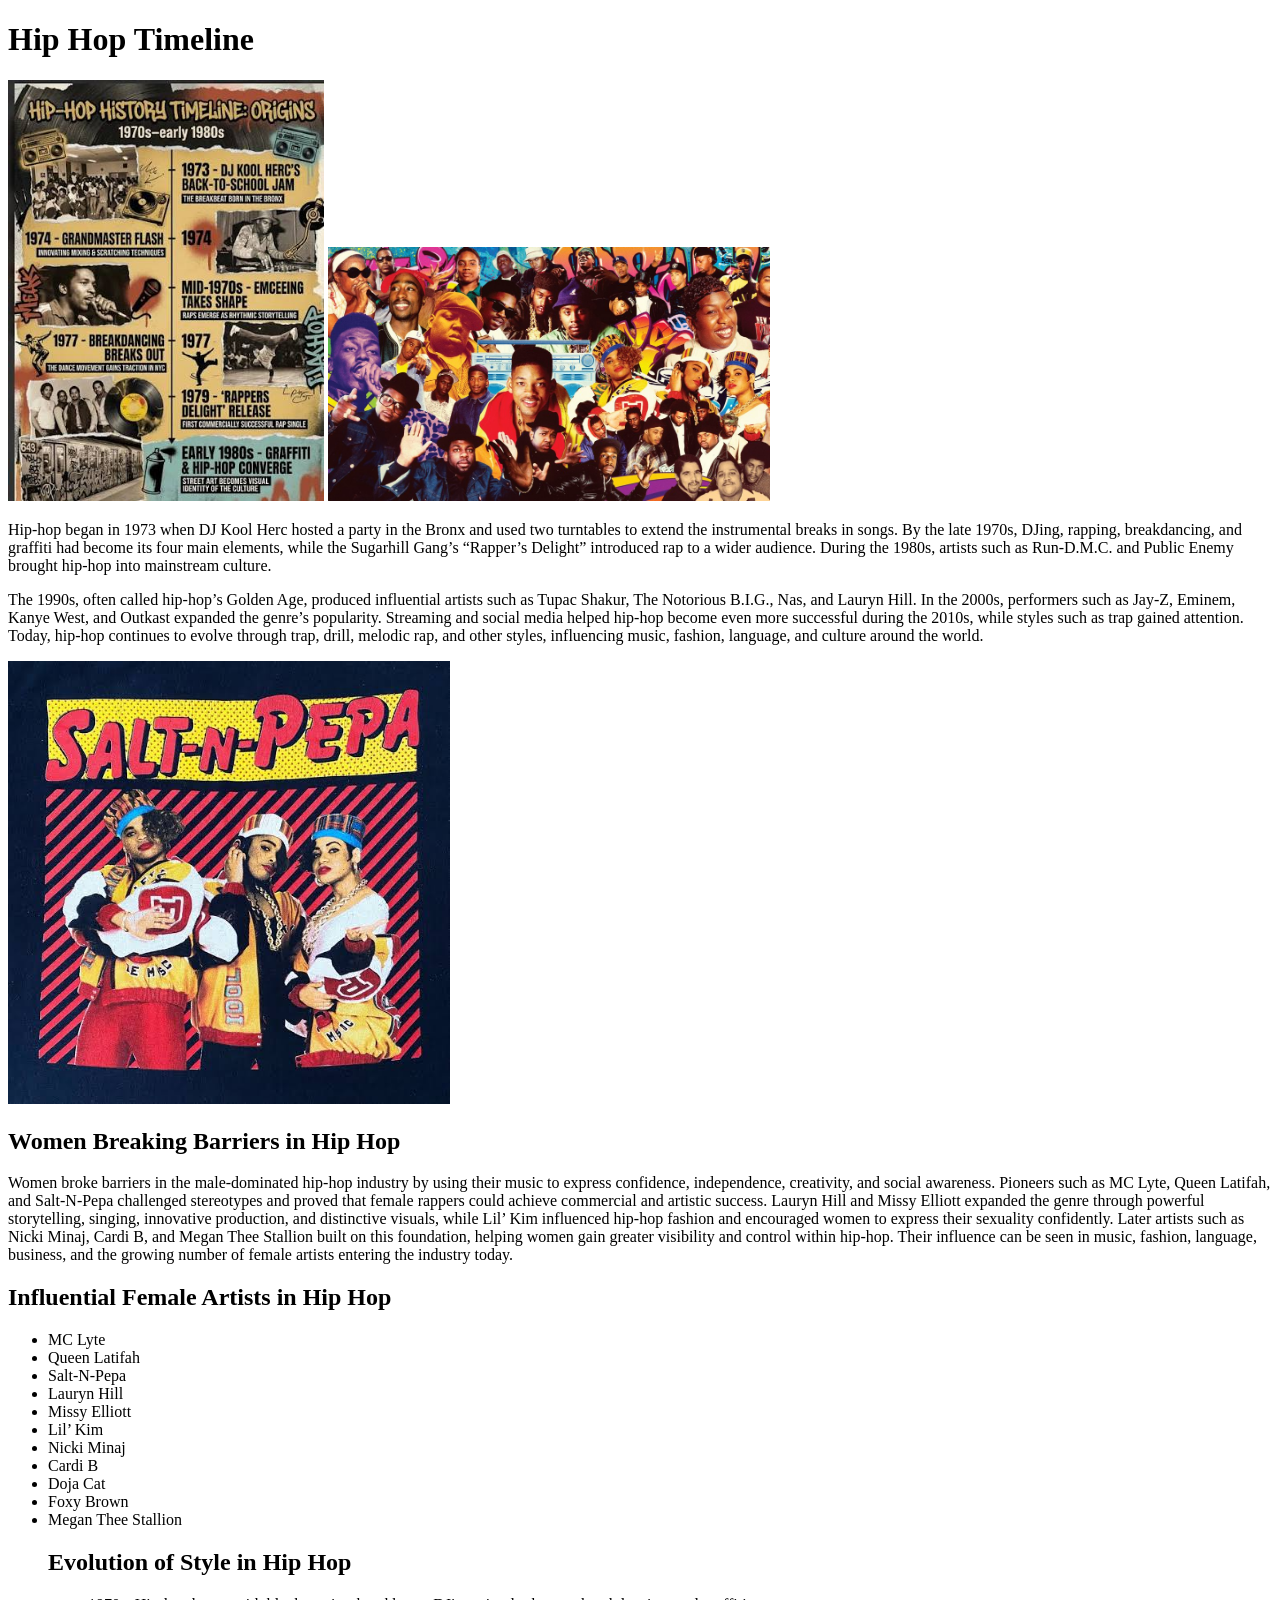
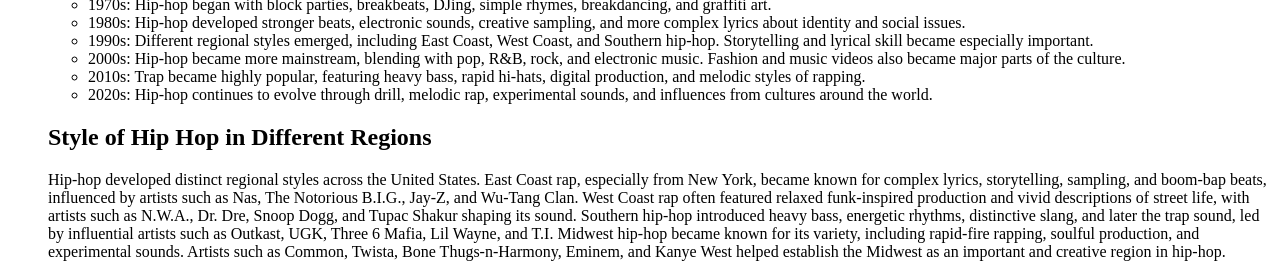
==== page2.html @ 482efbcc "Pages 1 and 2" ====
<!DOCTYPE html>
<html lang="en">
<head>
    <meta charset="UTF-8">
    <meta name="viewport" content="width=device-width, initial-scale=1.0">
    <title>Hip Hop Timeline</title>
</head>
<body>
    <h1>Hip Hop Timeline</h1> <!-- Title header for the timeline page -->

<img src="Images/origin.jpeg" alt="Hip Hop Origin" 
  width="25%" height="35%" />

        <img src="Images/collage.jpg" alt="Collage of Hip Hop Artists" 
                width="35%" height="35%" />

    <p>Hip-hop began in 1973 when DJ Kool Herc hosted a party in the
         Bronx and used two turntables to extend the instrumental breaks
          in songs. By the late 1970s, DJing, rapping, breakdancing, and 
          graffiti had become its four main elements, while the Sugarhill 
          Gang’s “Rapper’s Delight” introduced rap to a wider audience. 
          During the 1980s, artists such as Run-D.M.C. and Public Enemy 
          brought hip-hop into mainstream culture. <p
          
          <p></p>The 1990s, often called 
          hip-hop’s Golden Age, produced influential artists such as Tupac 
          Shakur, The Notorious B.I.G., Nas, and Lauryn Hill. In the 2000s, 
          performers such as Jay-Z, Eminem, Kanye West, and Outkast expanded 
          the genre’s popularity. Streaming and social media helped hip-hop 
          become even more successful during the 2010s, while styles such as 
          trap gained attention. Today, hip-hop continues to evolve through 
          trap, drill, melodic rap, and other styles, influencing music, 
          fashion, language, and culture around the world.</p>



  <img src="Images/saltPepper.jpeg" alt="Female Rap Group Salt-N-Pepa" 
  width="35%" height="35%" />

  <h2> Women Breaking Barriers in Hip Hop </h2>

  <p>Women broke barriers in the male-dominated hip-hop industry by using their
     music to express confidence, independence, creativity, and social awareness.
      Pioneers such as MC Lyte, Queen Latifah, and Salt-N-Pepa challenged 
      stereotypes and proved that female rappers could achieve commercial and 
      artistic success. Lauryn Hill and Missy Elliott expanded the genre through 
      powerful storytelling, singing, innovative production, and distinctive visuals,
       while Lil’ Kim influenced hip-hop fashion and encouraged women to express
        their sexuality confidently. Later artists such as Nicki Minaj, Cardi B, 
        and Megan Thee Stallion built on this foundation, helping women gain greater
        visibility and control within hip-hop. Their influence can be seen in music,
         fashion, language, business, and the growing number of female artists 
         entering the industry today.
</p>

<h2>Influential Female Artists in Hip Hop</h2>

<ul>
    <li>MC Lyte</li>
    <li>Queen Latifah</li>
    <li>Salt-N-Pepa</li>
    <li>Lauryn Hill</li>
    <li>Missy Elliott</li>
    <li>Lil’ Kim</li>
    <li>Nicki Minaj</li>
    <li>Cardi B</li>
    <li>Doja Cat</li>
    <li> Foxy Brown</li>
    <li>Megan Thee Stallion</li>

<h2> Evolution of Style in Hip Hop</h2>


<ul>
    <li>1970s: Hip-hop began with block parties, breakbeats, DJing, simple rhymes, breakdancing, and graffiti art.</li>
    <li>1980s: Hip-hop developed stronger beats, electronic sounds, creative sampling, and more complex lyrics about identity and social issues.</li>
    <li>1990s: Different regional styles emerged, including East Coast, West Coast, and Southern hip-hop. Storytelling and lyrical skill became especially important.</li>
    <li>2000s: Hip-hop became more mainstream, blending with pop, R&B, rock, and electronic music. Fashion and music videos also became major parts of the culture.</li>
    <li>2010s: Trap became highly popular, featuring heavy bass, rapid hi-hats, digital production, and melodic styles of rapping.</li>
    <li>2020s: Hip-hop continues to evolve through drill, melodic rap, experimental sounds, and influences from cultures around the world.</li>
</ul>

<h2> Style of Hip Hop in Different Regions</h2>

<p>Hip-hop developed distinct regional styles across the United States.
     East Coast rap, especially from New York, became known for complex 
     lyrics, storytelling, sampling, and boom-bap beats, influenced by 
     artists such as Nas, The Notorious B.I.G., Jay-Z, and Wu-Tang Clan.
      West Coast rap often featured relaxed funk-inspired production and 
      vivid descriptions of street life, with artists such as N.W.A., Dr.
       Dre, Snoop Dogg, and Tupac Shakur shaping its sound. Southern hip-hop 
       introduced heavy bass, energetic rhythms, distinctive slang, and later
        the trap sound, led by influential artists such as Outkast, UGK, Three 
        6 Mafia, Lil Wayne, and T.I. Midwest hip-hop became known for its 
        variety, including rapid-fire rapping, soulful production, and experimental
         sounds. Artists such as Common, Twista, Bone Thugs-n-Harmony, Eminem, 
         and Kanye West helped establish the Midwest as an important and creative
          region in hip-hop.
</p>
    
</body>
</html>
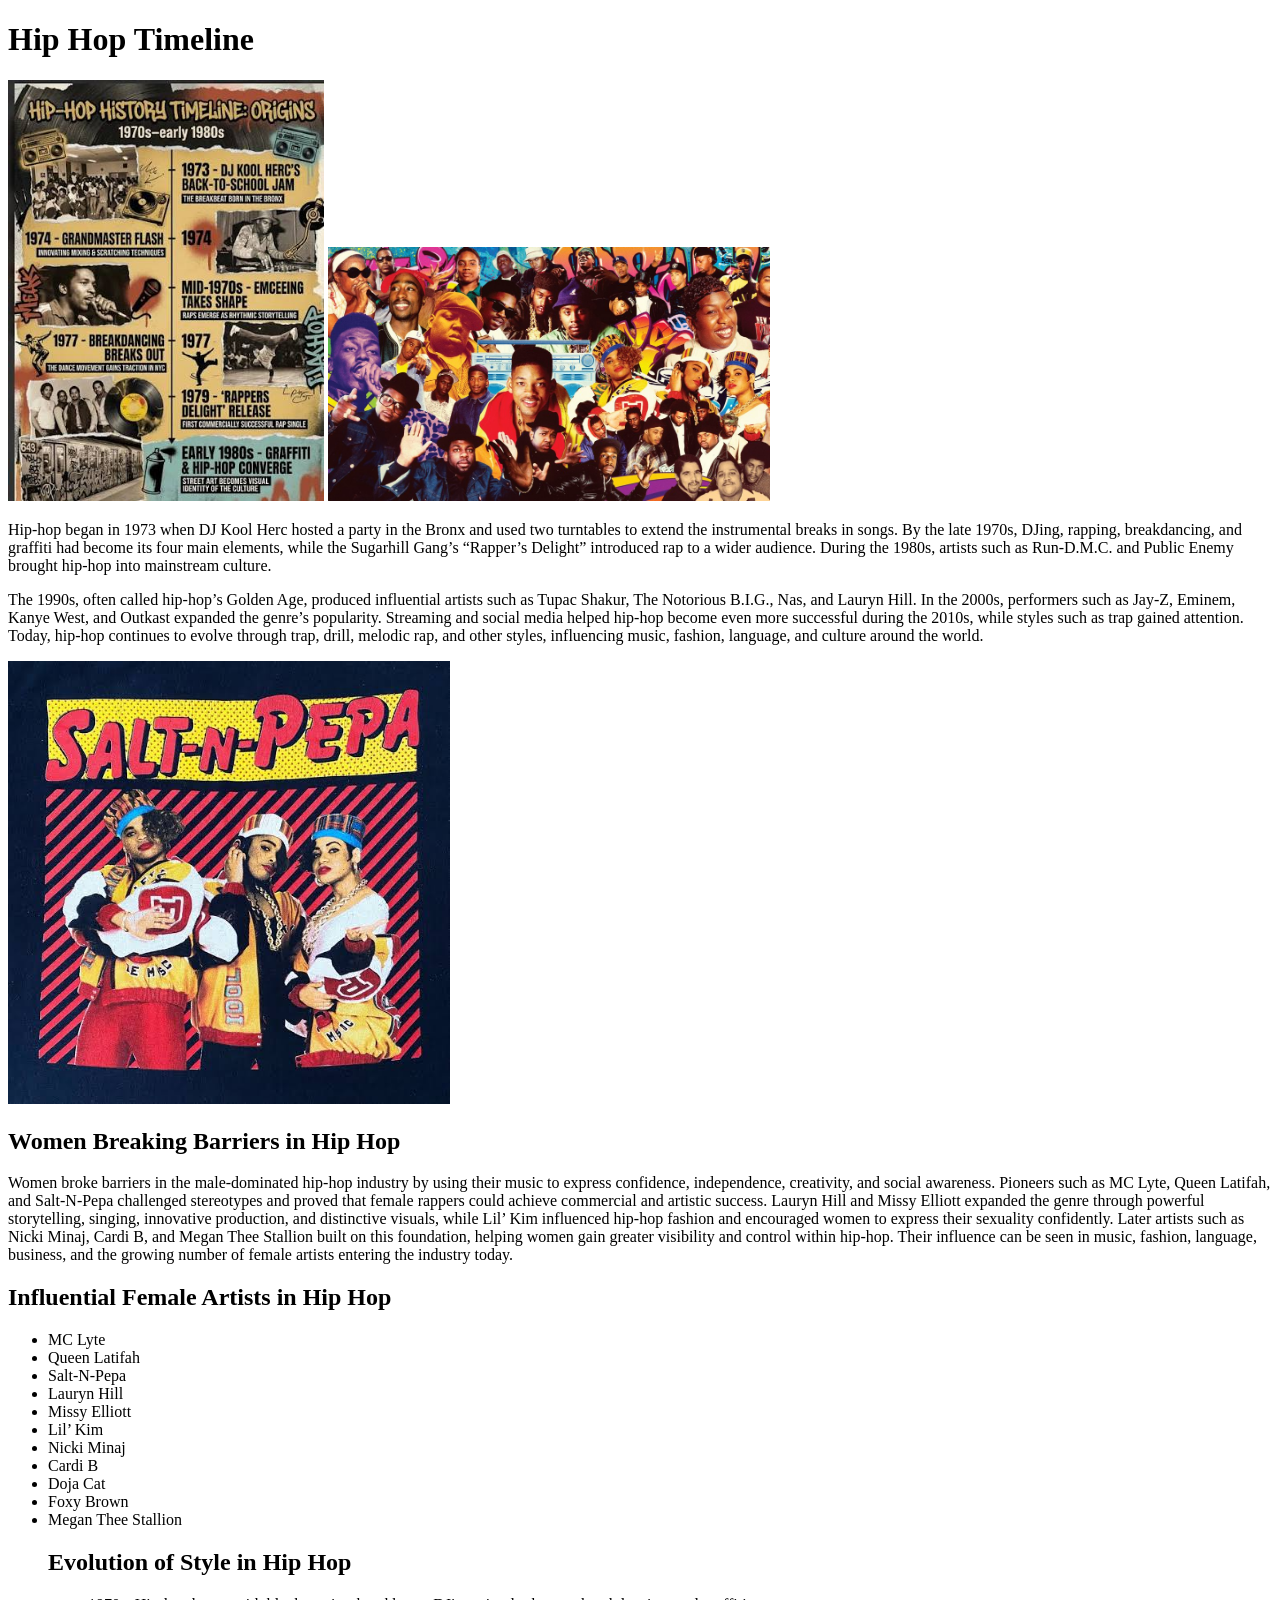
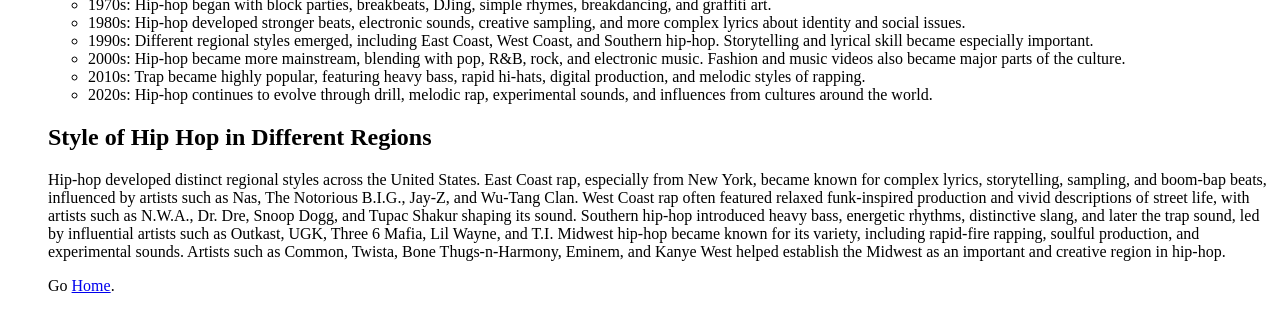
==== commit b1dd15bb: "Completed Website" ====
--- a/page2.html
+++ b/page2.html
@@ -96,7 +96,9 @@
          sounds. Artists such as Common, Twista, Bone Thugs-n-Harmony, Eminem, 
          and Kanye West helped establish the Midwest as an important and creative
           region in hip-hop.
-</p>
+
+          
+<p>Go <a href="index.html">Home</a>.</p>
     
 </body>
 </html>
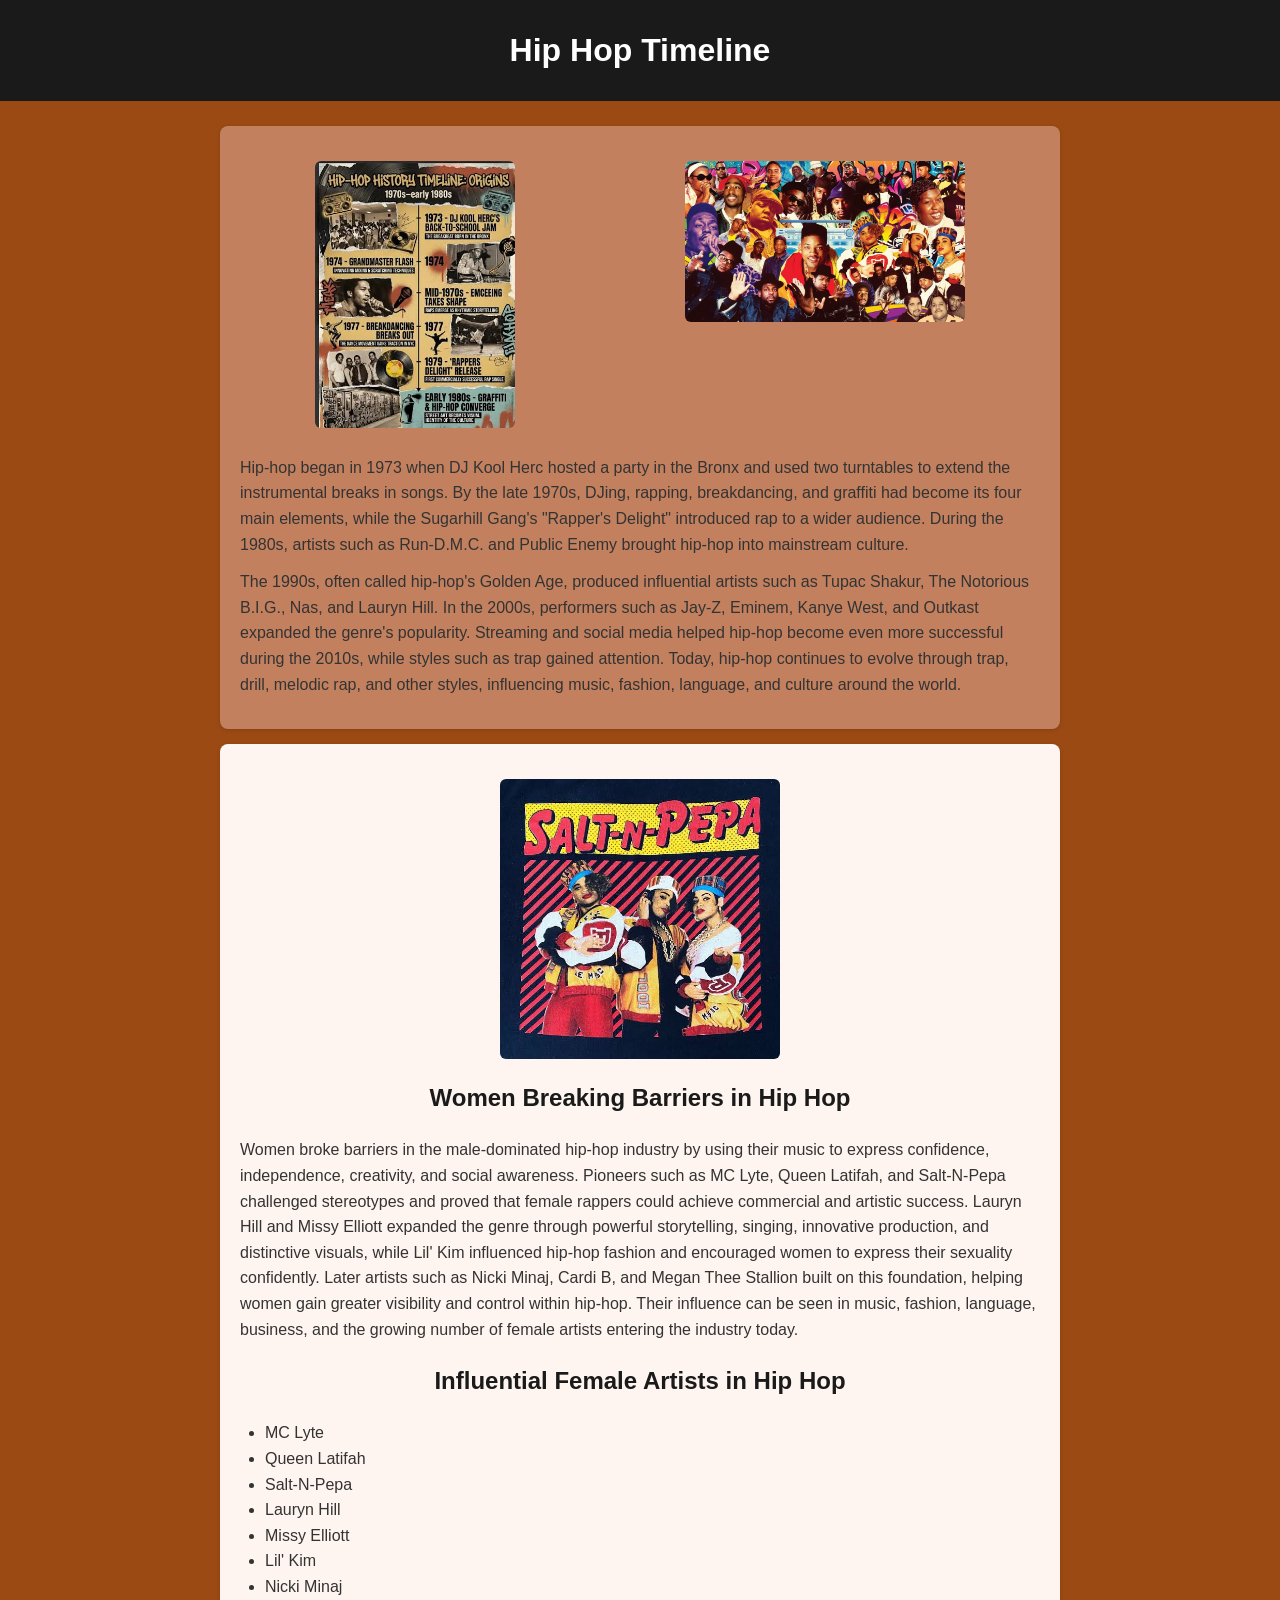
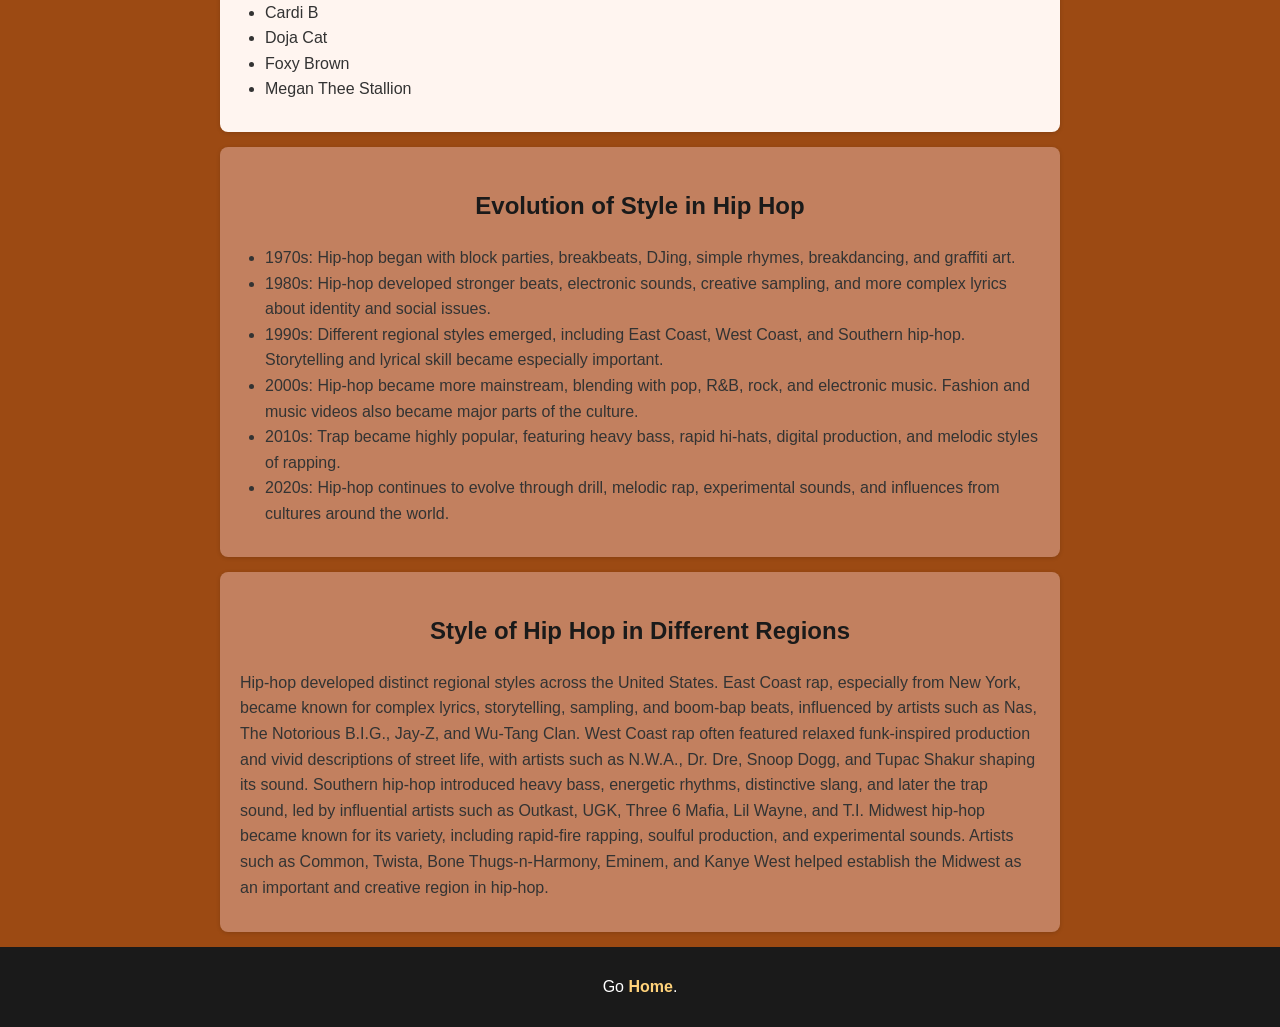
==== commit 49ed5762: "Background color and centered headings" ====
--- a/page2.html
+++ b/page2.html
@@ -4,101 +4,116 @@
     <meta charset="UTF-8">
     <meta name="viewport" content="width=device-width, initial-scale=1.0">
     <title>Hip Hop Timeline</title>
+    <link rel="stylesheet" href="./css/style.css" />
 </head>
 <body>
-    <h1>Hip Hop Timeline</h1> <!-- Title header for the timeline page -->
 
-<img src="Images/origin.jpeg" alt="Hip Hop Origin" 
-  width="25%" height="35%" />
+  <header class="site-header">
+    <h1>Hip Hop Timeline</h1>
+  </header>
 
-        <img src="Images/collage.jpg" alt="Collage of Hip Hop Artists" 
-                width="35%" height="35%" />
+  <main>
 
-    <p>Hip-hop began in 1973 when DJ Kool Herc hosted a party in the
-         Bronx and used two turntables to extend the instrumental breaks
-          in songs. By the late 1970s, DJing, rapping, breakdancing, and 
-          graffiti had become its four main elements, while the Sugarhill 
-          Gang’s “Rapper’s Delight” introduced rap to a wider audience. 
-          During the 1980s, artists such as Run-D.M.C. and Public Enemy 
-          brought hip-hop into mainstream culture. <p
-          
-          <p></p>The 1990s, often called 
-          hip-hop’s Golden Age, produced influential artists such as Tupac 
-          Shakur, The Notorious B.I.G., Nas, and Lauryn Hill. In the 2000s, 
-          performers such as Jay-Z, Eminem, Kanye West, and Outkast expanded 
-          the genre’s popularity. Streaming and social media helped hip-hop 
-          become even more successful during the 2010s, while styles such as 
-          trap gained attention. Today, hip-hop continues to evolve through 
-          trap, drill, melodic rap, and other styles, influencing music, 
-          fashion, language, and culture around the world.</p>
+    <!-- Origin story, with a flex row for the two header images -->
+    <section id="timeline" class="content-section">
+      <div class="flex-container">
+        <img src="Images/origin.jpeg" alt="Hip Hop Origin"
+          width="25%" height="35%" class="feature-img" />
+        <img src="Images/collage.jpg" alt="Collage of Hip Hop Artists"
+          width="35%" height="35%" class="feature-img" />
+      </div>
 
+      <p>Hip-hop began in 1973 when DJ Kool Herc hosted a party in the
+        Bronx and used two turntables to extend the instrumental breaks
+        in songs. By the late 1970s, DJing, rapping, breakdancing, and
+        graffiti had become its four main elements, while the Sugarhill
+        Gang's "Rapper's Delight" introduced rap to a wider audience.
+        During the 1980s, artists such as Run-D.M.C. and Public Enemy
+        brought hip-hop into mainstream culture.</p>
 
+      <p>The 1990s, often called
+        hip-hop's Golden Age, produced influential artists such as Tupac
+        Shakur, The Notorious B.I.G., Nas, and Lauryn Hill. In the 2000s,
+        performers such as Jay-Z, Eminem, Kanye West, and Outkast expanded
+        the genre's popularity. Streaming and social media helped hip-hop
+        become even more successful during the 2010s, while styles such as
+        trap gained attention. Today, hip-hop continues to evolve through
+        trap, drill, melodic rap, and other styles, influencing music,
+        fashion, language, and culture around the world.</p>
+    </section>
 
-  <img src="Images/saltPepper.jpeg" alt="Female Rap Group Salt-N-Pepa" 
-  width="35%" height="35%" />
+    <!-- Women in hip hop section -->
+    <section id="women" class="content-section">
+      <img src="Images/saltPepper.jpeg" alt="Female Rap Group Salt-N-Pepa"
+        width="35%" height="35%" class="feature-img" />
 
-  <h2> Women Breaking Barriers in Hip Hop </h2>
-
-  <p>Women broke barriers in the male-dominated hip-hop industry by using their
-     music to express confidence, independence, creativity, and social awareness.
-      Pioneers such as MC Lyte, Queen Latifah, and Salt-N-Pepa challenged 
-      stereotypes and proved that female rappers could achieve commercial and 
-      artistic success. Lauryn Hill and Missy Elliott expanded the genre through 
-      powerful storytelling, singing, innovative production, and distinctive visuals,
-       while Lil’ Kim influenced hip-hop fashion and encouraged women to express
-        their sexuality confidently. Later artists such as Nicki Minaj, Cardi B, 
+      <h2>Women Breaking Barriers in Hip Hop</h2>
+      <p>Women broke barriers in the male-dominated hip-hop industry by using their
+        music to express confidence, independence, creativity, and social awareness.
+        Pioneers such as MC Lyte, Queen Latifah, and Salt-N-Pepa challenged
+        stereotypes and proved that female rappers could achieve commercial and
+        artistic success. Lauryn Hill and Missy Elliott expanded the genre through
+        powerful storytelling, singing, innovative production, and distinctive visuals,
+        while Lil' Kim influenced hip-hop fashion and encouraged women to express
+        their sexuality confidently. Later artists such as Nicki Minaj, Cardi B,
         and Megan Thee Stallion built on this foundation, helping women gain greater
         visibility and control within hip-hop. Their influence can be seen in music,
-         fashion, language, business, and the growing number of female artists 
-         entering the industry today.
-</p>
+        fashion, language, business, and the growing number of female artists
+        entering the industry today.</p>
 
-<h2>Influential Female Artists in Hip Hop</h2>
+      <h2>Influential Female Artists in Hip Hop</h2>
+      <ul>
+        <li>MC Lyte</li>
+        <li>Queen Latifah</li>
+        <li>Salt-N-Pepa</li>
+        <li>Lauryn Hill</li>
+        <li>Missy Elliott</li>
+        <li>Lil' Kim</li>
+        <li>Nicki Minaj</li>
+        <li>Cardi B</li>
+        <li>Doja Cat</li>
+        <li>Foxy Brown</li>
+        <li>Megan Thee Stallion</li>
+      </ul>
+    </section>
 
-<ul>
-    <li>MC Lyte</li>
-    <li>Queen Latifah</li>
-    <li>Salt-N-Pepa</li>
-    <li>Lauryn Hill</li>
-    <li>Missy Elliott</li>
-    <li>Lil’ Kim</li>
-    <li>Nicki Minaj</li>
-    <li>Cardi B</li>
-    <li>Doja Cat</li>
-    <li> Foxy Brown</li>
-    <li>Megan Thee Stallion</li>
+    <!-- Style evolution timeline -->
+    <section id="evolution" class="content-section">
+      <h2>Evolution of Style in Hip Hop</h2>
+      <ul>
+        <li>1970s: Hip-hop began with block parties, breakbeats, DJing, simple rhymes, breakdancing, and graffiti art.</li>
+        <li>1980s: Hip-hop developed stronger beats, electronic sounds, creative sampling, and more complex lyrics about identity and social issues.</li>
+        <li>1990s: Different regional styles emerged, including East Coast, West Coast, and Southern hip-hop. Storytelling and lyrical skill became especially important.</li>
+        <li>2000s: Hip-hop became more mainstream, blending with pop, R&amp;B, rock, and electronic music. Fashion and music videos also became major parts of the culture.</li>
+        <li>2010s: Trap became highly popular, featuring heavy bass, rapid hi-hats, digital production, and melodic styles of rapping.</li>
+        <li>2020s: Hip-hop continues to evolve through drill, melodic rap, experimental sounds, and influences from cultures around the world.</li>
+      </ul>
+    </section>
 
-<h2> Evolution of Style in Hip Hop</h2>
+    <!-- Regional styles section -->
+    <section id="regions" class="content-section">
+      <h2>Style of Hip Hop in Different Regions</h2>
+      <p>Hip-hop developed distinct regional styles across the United States.
+        East Coast rap, especially from New York, became known for complex
+        lyrics, storytelling, sampling, and boom-bap beats, influenced by
+        artists such as Nas, The Notorious B.I.G., Jay-Z, and Wu-Tang Clan.
+        West Coast rap often featured relaxed funk-inspired production and
+        vivid descriptions of street life, with artists such as N.W.A., Dr.
+        Dre, Snoop Dogg, and Tupac Shakur shaping its sound. Southern hip-hop
+        introduced heavy bass, energetic rhythms, distinctive slang, and later
+        the trap sound, led by influential artists such as Outkast, UGK, Three
+        6 Mafia, Lil Wayne, and T.I. Midwest hip-hop became known for its
+        variety, including rapid-fire rapping, soulful production, and experimental
+        sounds. Artists such as Common, Twista, Bone Thugs-n-Harmony, Eminem,
+        and Kanye West helped establish the Midwest as an important and creative
+        region in hip-hop.</p>
+    </section>
 
+  </main>
 
-<ul>
-    <li>1970s: Hip-hop began with block parties, breakbeats, DJing, simple rhymes, breakdancing, and graffiti art.</li>
-    <li>1980s: Hip-hop developed stronger beats, electronic sounds, creative sampling, and more complex lyrics about identity and social issues.</li>
-    <li>1990s: Different regional styles emerged, including East Coast, West Coast, and Southern hip-hop. Storytelling and lyrical skill became especially important.</li>
-    <li>2000s: Hip-hop became more mainstream, blending with pop, R&B, rock, and electronic music. Fashion and music videos also became major parts of the culture.</li>
-    <li>2010s: Trap became highly popular, featuring heavy bass, rapid hi-hats, digital production, and melodic styles of rapping.</li>
-    <li>2020s: Hip-hop continues to evolve through drill, melodic rap, experimental sounds, and influences from cultures around the world.</li>
-</ul>
+  <footer class="site-footer">
+    <p>Go <a href="index.html">Home</a>.</p>
+  </footer>
 
-<h2> Style of Hip Hop in Different Regions</h2>
-
-<p>Hip-hop developed distinct regional styles across the United States.
-     East Coast rap, especially from New York, became known for complex 
-     lyrics, storytelling, sampling, and boom-bap beats, influenced by 
-     artists such as Nas, The Notorious B.I.G., Jay-Z, and Wu-Tang Clan.
-      West Coast rap often featured relaxed funk-inspired production and 
-      vivid descriptions of street life, with artists such as N.W.A., Dr.
-       Dre, Snoop Dogg, and Tupac Shakur shaping its sound. Southern hip-hop 
-       introduced heavy bass, energetic rhythms, distinctive slang, and later
-        the trap sound, led by influential artists such as Outkast, UGK, Three 
-        6 Mafia, Lil Wayne, and T.I. Midwest hip-hop became known for its 
-        variety, including rapid-fire rapping, soulful production, and experimental
-         sounds. Artists such as Common, Twista, Bone Thugs-n-Harmony, Eminem, 
-         and Kanye West helped establish the Midwest as an important and creative
-          region in hip-hop.
-
-          
-<p>Go <a href="index.html">Home</a>.</p>
-    
 </body>
 </html>
--- a/css/style.css
+++ b/css/style.css
@@ -0,0 +1,115 @@
+/* ===== Tag-based rules ===== */
+/* Page-wide background and default font for readability */
+body {
+    background-color: #9c4a13;
+    font-family: Arial, Helvetica, sans-serif;
+    font-size: 16px;
+    line-height: 1.6;
+    margin: 0;
+    padding: 0;
+    color: #333;
+}
+
+/* Center headings and give them a consistent dark color */
+h1, h2, h3 {
+    text-align: center;
+    color: #1a1a1a;
+}
+
+/* Comfortable paragraph spacing */
+p {
+    margin: 12px 0;
+}
+
+/* Style links consistently across the site */
+a {
+    color: #b8341b;
+    text-decoration: none;
+    font-weight: bold;
+}
+
+a:hover {
+    text-decoration: underline;
+}
+
+/* Lists get a little breathing room */
+ul, ol {
+    margin: 10px 0;
+    padding-left: 25px;
+}
+
+/* ===== Class rules ===== */
+/* Shared header/footer band styling */
+.site-header {
+    background-color: #1a1a1a;
+    color: white;
+    padding: 25px 15px;
+}
+
+.site-header h1 {
+    color: white;
+    margin: 0;
+}
+
+.site-footer {
+    background-color: #1a1a1a;
+    color: white;
+    text-align: center;
+    padding: 15px;
+}
+
+.site-footer a {
+    color: #ffd27a;
+}
+
+/* Card-style container used for every content block */
+.content-section {
+    background-color: #c2805f;
+    max-width: 800px;
+    margin: 15px auto;
+    padding: 20px;
+    border-radius: 8px;
+    box-shadow: 0 1px 4px rgba(0, 0, 0, 0.15);
+}
+
+/* Styling for the opening DJ Kool Herc quote */
+.quote {
+    font-style: italic;
+    border-left: 4px solid #b8341b;
+    padding-left: 15px;
+    color: #555;
+}
+
+/* Consistent sizing/spacing for images throughout the site */
+.feature-img {
+    display: block;
+    margin: 15px auto;
+    border-radius: 6px;
+}
+
+/* Flexbox container: lays child sections/images out side by side with spacing */
+.flex-container {
+    display: flex;
+    gap: 20px;
+    flex-wrap: wrap;
+    justify-content: center;
+    max-width: 800px;
+    margin: 0 auto;
+}
+
+/* Lets each item in a flex row share space evenly */
+.media-list {
+    flex: 1;
+    min-width: 220px;
+}
+
+/* ===== ID rules ===== */
+/* Slight accent tint to set the "women in hip-hop" section apart */
+#women {
+    background-color: #fff5f0;
+}
+
+/* Gives the timeline intro a bit more top spacing since it follows the header directly */
+#timeline {
+    margin-top: 25px;
+}
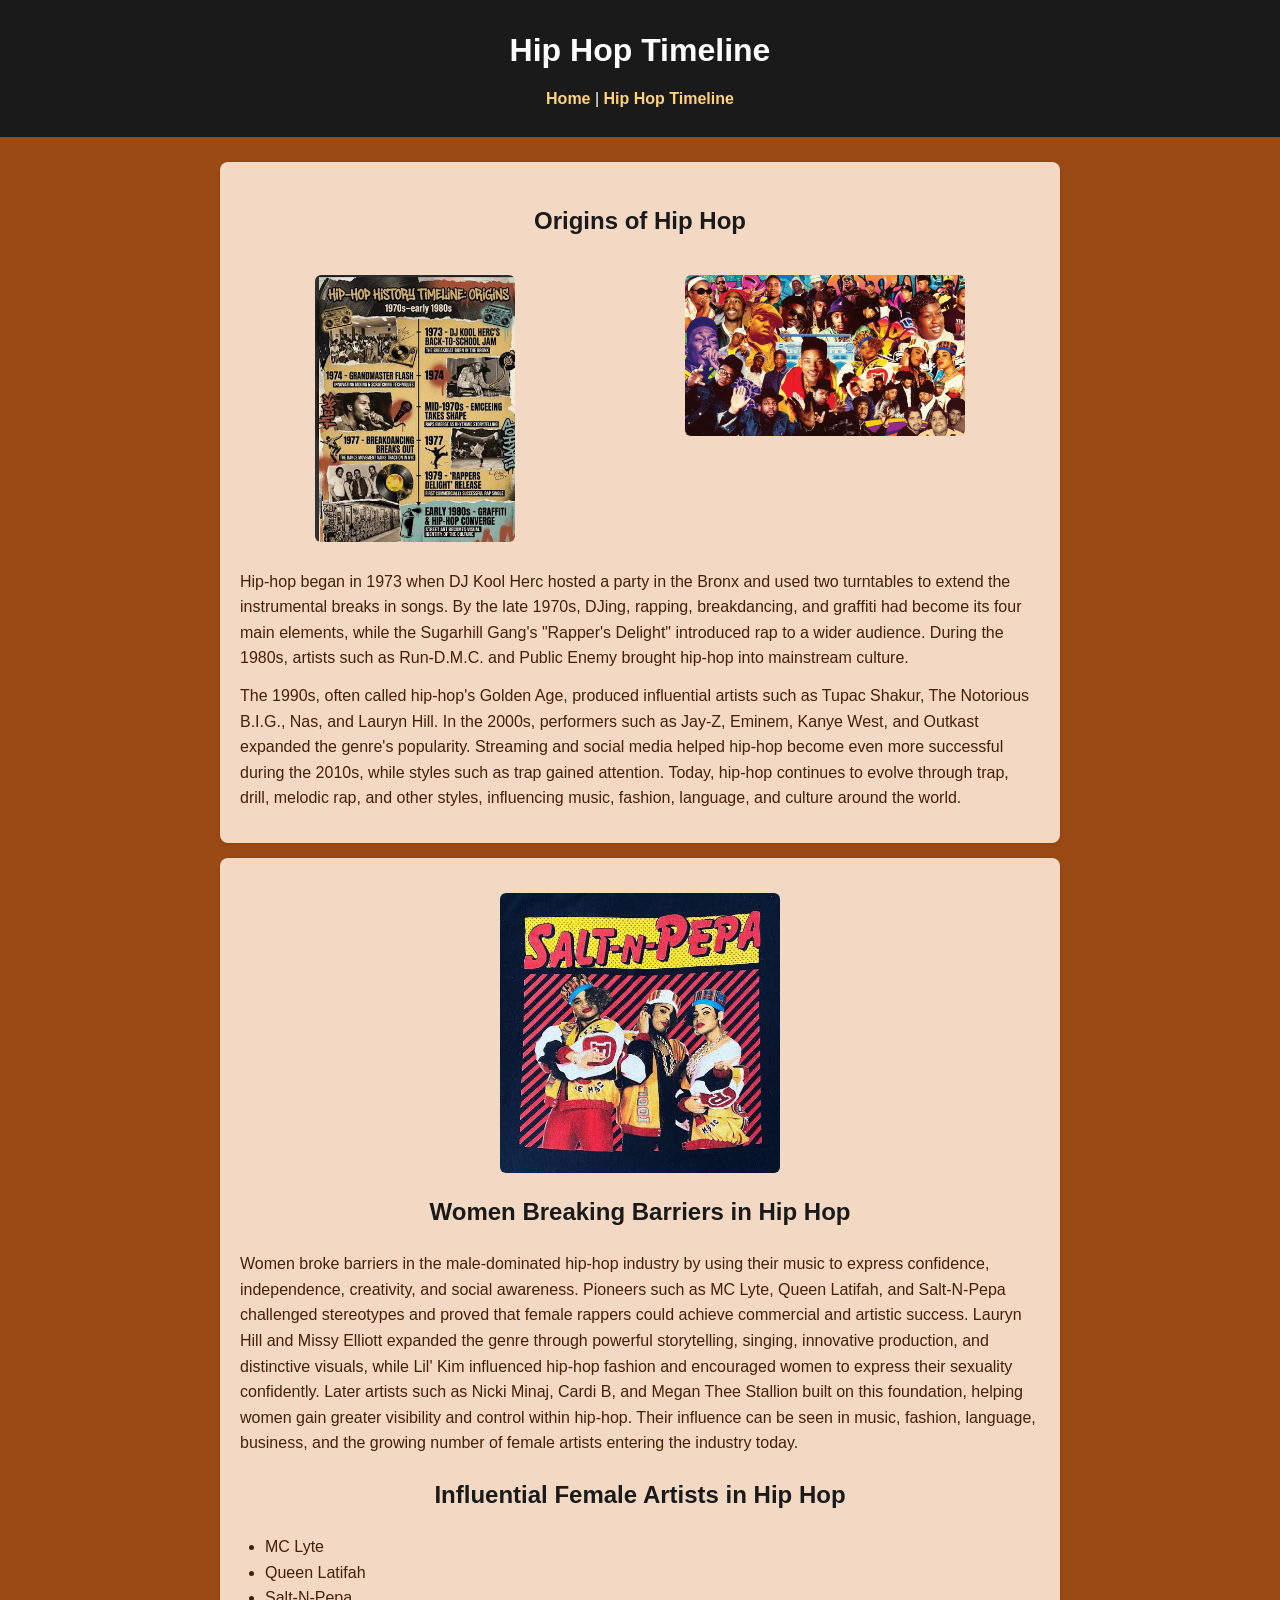
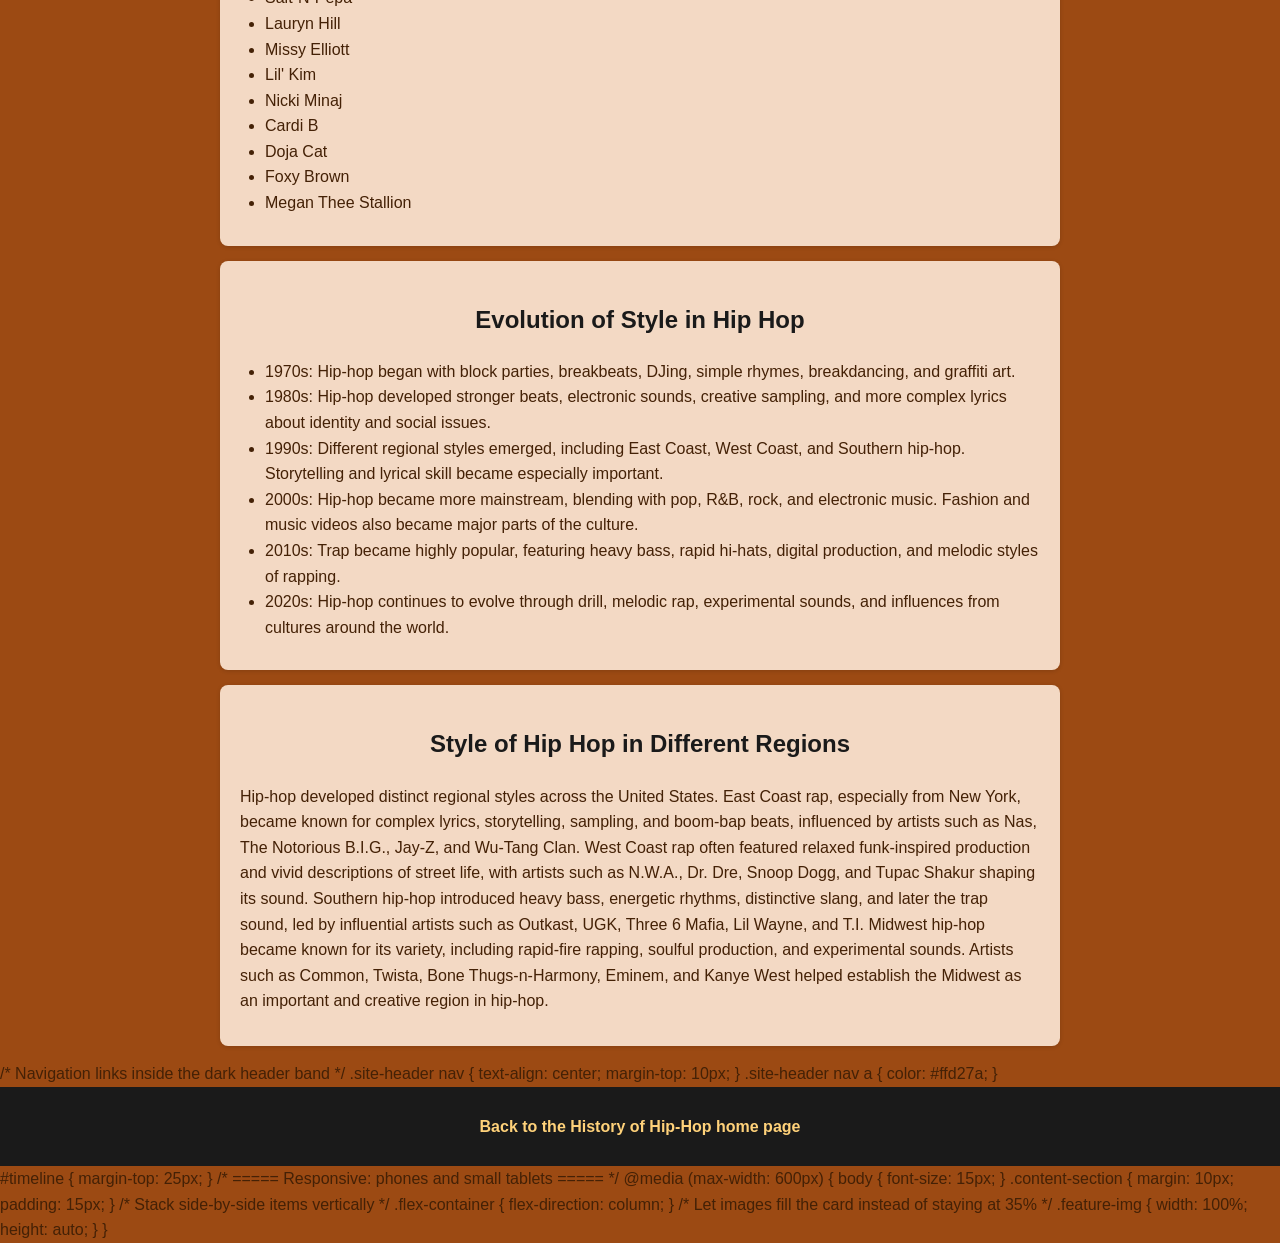
==== commit f44695b1: "Improve color contrast and add responsive media query" ====
--- a/page2.html
+++ b/page2.html
@@ -9,17 +9,22 @@
 <body>
 
   <header class="site-header">
-    <h1>Hip Hop Timeline</h1>
+       <h1>Hip Hop Timeline</h1>
+    <nav>
+      <a href="index.html">Home</a> |
+      <a href="page2.html">Hip Hop Timeline</a>
+    </nav>
   </header>
 
   <main>
 
     <!-- Origin story, with a flex row for the two header images -->
-    <section id="timeline" class="content-section">
+     <section id="timeline" class="content-section">
+      <h2>Origins of Hip Hop</h2>
       <div class="flex-container">
-        <img src="Images/origin.jpeg" alt="Hip Hop Origin"
+        <img src="Images/origin.jpeg" alt="DJ Kool Herc standing behind his turntables at a 1970s Bronx block party"
           width="25%" height="35%" class="feature-img" />
-        <img src="Images/collage.jpg" alt="Collage of Hip Hop Artists"
+        <img src="Images/collage.jpg" alt="Collage of hip hop artists including Tupac, Nas, and Lauryn Hill"
           width="35%" height="35%" class="feature-img" />
       </div>
 
@@ -44,7 +49,7 @@
 
     <!-- Women in hip hop section -->
     <section id="women" class="content-section">
-      <img src="Images/saltPepper.jpeg" alt="Female Rap Group Salt-N-Pepa"
+      <img src="Images/saltPepper.jpeg" alt="Salt-N-Pepa posing together in matching colorful jackets"
         width="35%" height="35%" class="feature-img" />
 
       <h2>Women Breaking Barriers in Hip Hop</h2>
@@ -111,9 +116,46 @@
 
   </main>
 
-  <footer class="site-footer">
-    <p>Go <a href="index.html">Home</a>.</p>
+/* Navigation links inside the dark header band */
+  .site-header nav {
+    text-align: center;
+    margin-top: 10px;
+}
+
+.site-header nav a {
+    color: #ffd27a;
+}
+<footer class="site-footer">
+    <p><a href="index.html">Back to the History of Hip-Hop home page</a></p>
   </footer>
 
 </body>
 </html>
+
+#timeline {
+    margin-top: 25px;
+}
+
+/* ===== Responsive: phones and small tablets ===== */
+@media (max-width: 600px) {
+    body {
+        font-size: 15px;
+    }
+
+    .content-section {
+        margin: 10px;
+        padding: 15px;
+    }
+
+    /* Stack side-by-side items vertically */
+    .flex-container {
+        flex-direction: column;
+    }
+
+    /* Let images fill the card instead of staying at 35% */
+    .feature-img {
+        width: 100%;
+        height: auto;
+    }
+}
+
--- a/css/style.css
+++ b/css/style.css
@@ -7,7 +7,7 @@
     line-height: 1.6;
     margin: 0;
     padding: 0;
-    color: #333;
+    color: #442106;
 }
 
 /* Center headings and give them a consistent dark color */
@@ -16,6 +16,7 @@
     color: #1a1a1a;
 }
 
+
 /* Comfortable paragraph spacing */
 p {
     margin: 12px 0;
@@ -23,7 +24,7 @@
 
 /* Style links consistently across the site */
 a {
-    color: #b8341b;
+    color: #8a2a12;
     text-decoration: none;
     font-weight: bold;
 }
@@ -57,36 +58,44 @@
     text-align: center;
     padding: 15px;
 }
+/* Navigation links inside the dark header band */
+  .site-header nav {
+    text-align: center;
+    margin-top: 10px;
+}
+
+.site-header nav a {
+    color: #ffd27a;
+}
 
 .site-footer a {
     color: #ffd27a;
 }
-
 /* Card-style container used for every content block */
 .content-section {
-    background-color: #c2805f;
+    background-color: #f3d9c4;
     max-width: 800px;
     margin: 15px auto;
     padding: 20px;
     border-radius: 8px;
     box-shadow: 0 1px 4px rgba(0, 0, 0, 0.15);
 }
-
+ 
 /* Styling for the opening DJ Kool Herc quote */
 .quote {
     font-style: italic;
     border-left: 4px solid #b8341b;
     padding-left: 15px;
-    color: #555;
+    color: #442106;
 }
-
+ 
 /* Consistent sizing/spacing for images throughout the site */
 .feature-img {
     display: block;
     margin: 15px auto;
     border-radius: 6px;
 }
-
+ 
 /* Flexbox container: lays child sections/images out side by side with spacing */
 .flex-container {
     display: flex;
@@ -96,20 +105,44 @@
     max-width: 800px;
     margin: 0 auto;
 }
-
+ 
 /* Lets each item in a flex row share space evenly */
 .media-list {
     flex: 1;
     min-width: 220px;
 }
-
+ 
 /* ===== ID rules ===== */
 /* Slight accent tint to set the "women in hip-hop" section apart */
 #women {
-    background-color: #fff5f0;
+    background-color: #f3d9c4;
+
 }
-
+ 
 /* Gives the timeline intro a bit more top spacing since it follows the header directly */
 #timeline {
     margin-top: 25px;
+}
+
+/* ===== Responsive: phones and small tablets ===== */
+@media (max-width: 600px) {
+    body {
+        font-size: 15px;
+    }
+
+    .content-section {
+        margin: 10px;
+        padding: 15px;
+    }
+
+    /* Stack side-by-side items vertically */
+    .flex-container {
+        flex-direction: column;
+    }
+
+    /* Let images fill the card instead of staying at 35% */
+    .feature-img {
+        width: 100%;
+        height: auto;
+    }
 }
